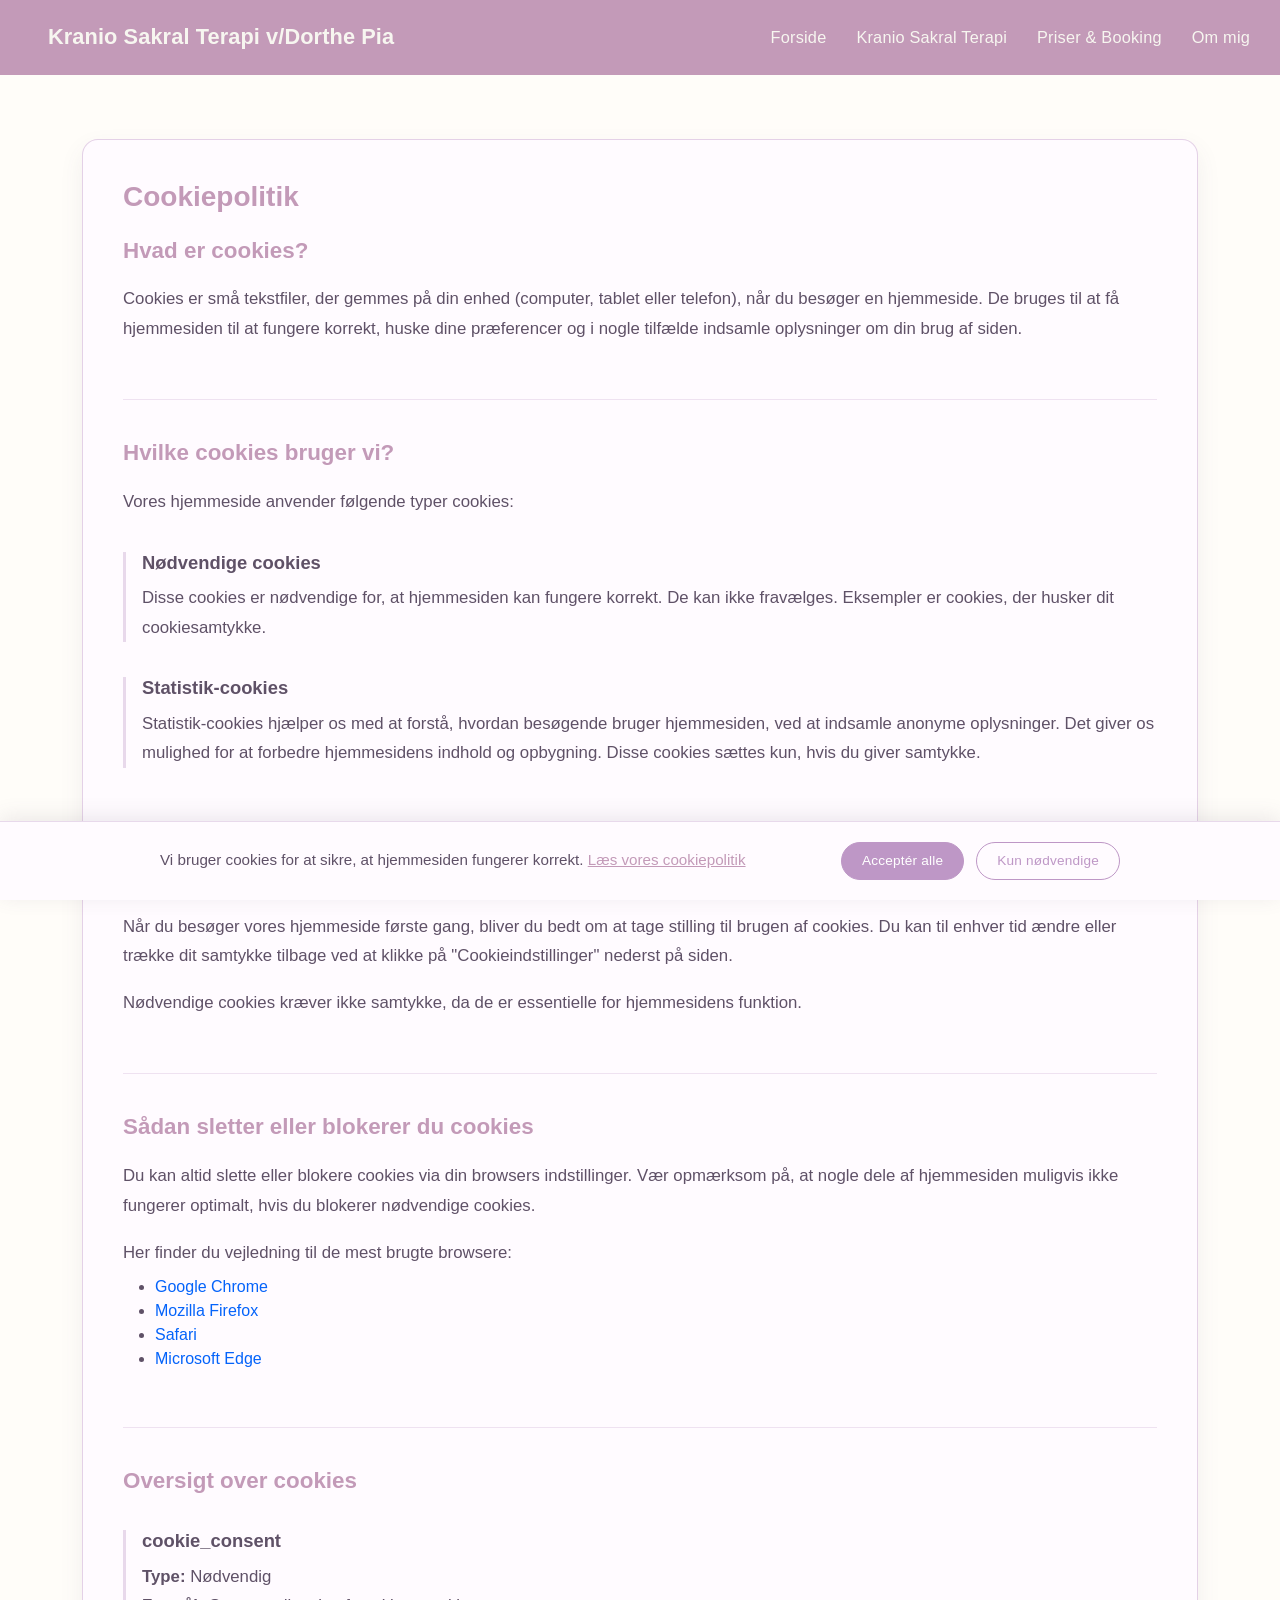
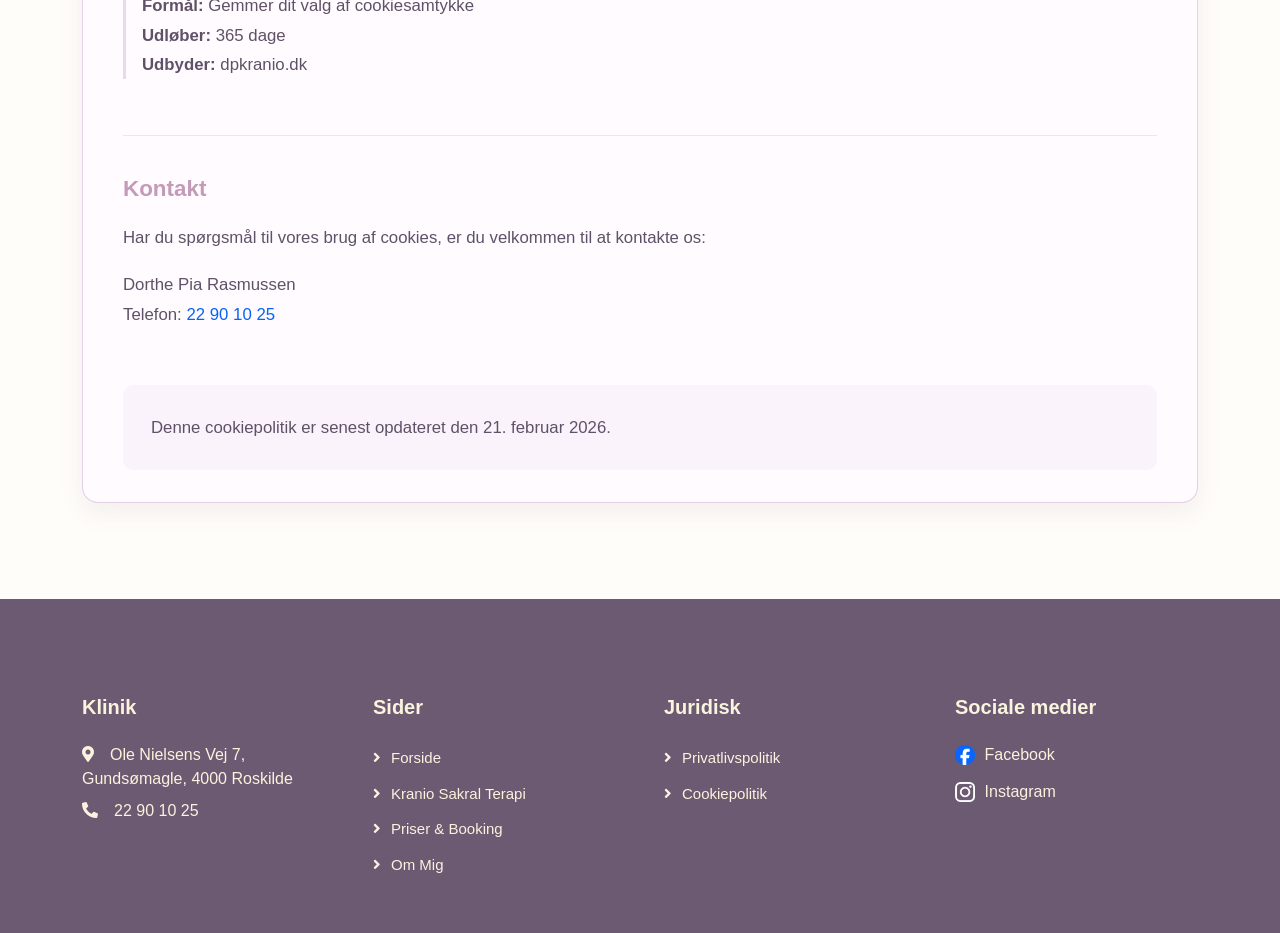
==== cookiepolitik.html @ 1bc42a4b "Migrér til GitHub Pages med eget domæne dpkranio.dk - Tilføj CNAME (dpkranio.dk) og .nojekyll - Fjer" ====
<!DOCTYPE html>
<html lang="da">
<head>
	<meta charset="utf-8"><title>Cookiepolitik</title><meta content="width=device-width, initial-scale=1.0" name="viewport"><meta name="format-detection" content="telephone=no">
	<link rel="canonical" href="https://dpkranio.dk/cookiepolitik.html">
	<link href="https://cdnjs.cloudflare.com/ajax/libs/font-awesome/5.10.0/css/all.min.css" rel="stylesheet"><link href="bootstrap/klinik-1.0.0/css/bootstrap.min.css" rel="stylesheet"><link href="bootstrap/klinik-1.0.0/css/style.css" rel="stylesheet"><link href="assets/css/theme-overrides.css" rel="stylesheet">
</head>
<body>
	<nav class="navbar navbar-expand-lg bg-white navbar-light sticky-top p-0 wow fadeIn" data-wow-delay="0.1s"><a href="index.html" class="navbar-brand d-flex align-items-center px-4 px-lg-5"><h1 class="m-0 text-primary">Kranio Sakral Terapi v/Dorthe Pia</h1></a><button type="button" class="navbar-toggler me-4" data-bs-toggle="collapse" data-bs-target="#navbarCollapse"><span class="navbar-toggler-icon"></span></button><div class="collapse navbar-collapse" id="navbarCollapse"><div class="navbar-nav ms-auto p-4 p-lg-0"><a href="index.html" class="nav-item nav-link">Forside</a><a href="kranio-sakral-terapi.html" class="nav-item nav-link">Kranio Sakral Terapi</a><a href="priser-booking.html" class="nav-item nav-link">Priser & Booking</a><a href="om-mig.html" class="nav-item nav-link">Om mig</a></div></div></nav>
	<div class="container-xxl py-5 mt-3"><div class="container">
		<div class="therapy-full-card">

			<h2 class="mb-4">Cookiepolitik</h2>

			<div class="therapy-section" style="margin-top:0; padding-top:0; border-top:none;">
				<h3 class="therapy-category-title">Hvad er cookies?</h3>
				<p>Cookies er små tekstfiler, der gemmes på din enhed (computer, tablet eller telefon), når du besøger en hjemmeside. De bruges til at få hjemmesiden til at fungere korrekt, huske dine præferencer og i nogle tilfælde indsamle oplysninger om din brug af siden.</p>
			</div>

			<div class="therapy-section">
				<h3 class="therapy-category-title">Hvilke cookies bruger vi?</h3>
				<p>Vores hjemmeside anvender følgende typer cookies:</p>

				<div class="therapy-item">
					<h4>Nødvendige cookies</h4>
					<p>Disse cookies er nødvendige for, at hjemmesiden kan fungere korrekt. De kan ikke fravælges. Eksempler er cookies, der husker dit cookiesamtykke.</p>
				</div>
				<div class="therapy-item">
					<h4>Statistik-cookies</h4>
					<p>Statistik-cookies hjælper os med at forstå, hvordan besøgende bruger hjemmesiden, ved at indsamle anonyme oplysninger. Det giver os mulighed for at forbedre hjemmesidens indhold og opbygning. Disse cookies sættes kun, hvis du giver samtykke.</p>
				</div>
			</div>

			<div class="therapy-section">
				<h3 class="therapy-category-title">Samtykke</h3>
				<p>Når du besøger vores hjemmeside første gang, bliver du bedt om at tage stilling til brugen af cookies. Du kan til enhver tid ændre eller trække dit samtykke tilbage ved at klikke på "Cookieindstillinger" nederst på siden.</p>
				<p>Nødvendige cookies kræver ikke samtykke, da de er essentielle for hjemmesidens funktion.</p>
			</div>

			<div class="therapy-section">
				<h3 class="therapy-category-title">Sådan sletter eller blokerer du cookies</h3>
				<p>Du kan altid slette eller blokere cookies via din browsers indstillinger. Vær opmærksom på, at nogle dele af hjemmesiden muligvis ikke fungerer optimalt, hvis du blokerer nødvendige cookies.</p>
				<p>Her finder du vejledning til de mest brugte browsere:</p>
				<ul>
					<li><a href="https://support.google.com/chrome/answer/95647" target="_blank" rel="noopener">Google Chrome</a></li>
					<li><a href="https://support.mozilla.org/da/kb/slet-cookies-fjerne-LKR-LKR" target="_blank" rel="noopener">Mozilla Firefox</a></li>
					<li><a href="https://support.apple.com/da-dk/guide/safari/sfri11471/mac" target="_blank" rel="noopener">Safari</a></li>
					<li><a href="https://support.microsoft.com/da-dk/microsoft-edge/slet-cookies-i-microsoft-edge-63947406-40ac-c3b8-57b9-2a946a29ae09" target="_blank" rel="noopener">Microsoft Edge</a></li>
				</ul>
			</div>

			<div class="therapy-section">
				<h3 class="therapy-category-title">Oversigt over cookies</h3>

				<div class="therapy-item">
					<h4>cookie_consent</h4>
					<p><strong>Type:</strong> Nødvendig<br>
					<strong>Formål:</strong> Gemmer dit valg af cookiesamtykke<br>
					<strong>Udløber:</strong> 365 dage<br>
					<strong>Udbyder:</strong> dpkranio.dk</p>
				</div>
			</div>

			<div class="therapy-section">
				<h3 class="therapy-category-title">Kontakt</h3>
				<p>Har du spørgsmål til vores brug af cookies, er du velkommen til at kontakte os:</p>
				<p>Dorthe Pia Rasmussen<br>
				Telefon: <a href="tel:+4522901025">22 90 10 25</a></p>
			</div>

			<div class="therapy-section therapy-disclaimer">
				<p class="mb-0">Denne cookiepolitik er senest opdateret den 21. februar 2026.</p>
			</div>

		</div>
	</div></div>
	<div class="container-fluid bg-dark text-light footer mt-5 pt-5"><div class="container py-5"><div class="row g-5"><div class="col-lg-3 col-md-6"><h5 class="text-light mb-4">Klinik</h5><p class="mb-2"><i class="fa fa-map-marker-alt me-3"></i>Ole Nielsens Vej 7, Gundsømagle, 4000 Roskilde</p><p class="mb-2"><i class="fa fa-phone-alt me-3"></i><a href="tel:+4522901025">22 90 10 25</a></p></div><div class="col-lg-3 col-md-6"><h5 class="text-light mb-4">Sider</h5><a class="btn btn-link" href="index.html">Forside</a><a class="btn btn-link" href="kranio-sakral-terapi.html">Kranio Sakral Terapi</a><a class="btn btn-link" href="priser-booking.html">Priser & Booking</a><a class="btn btn-link" href="om-mig.html">Om mig</a></div><div class="col-lg-3 col-md-6 order-4 order-md-3"><h5 class="text-light mb-4">Juridisk</h5><a class="btn btn-link" href="privatlivspolitik.html">Privatlivspolitik</a><a class="btn btn-link" href="cookiepolitik.html">Cookiepolitik</a></div><div class="col-lg-3 col-md-6 order-3 order-md-4"><h5 class="text-light mb-4">Sociale medier</h5><a class="social-link" href="#" aria-label="Facebook"><img src="billeder/facebook-logo.png" alt="Facebook" class="social-logo"><span>Facebook</span></a><a class="social-link" href="#" aria-label="Instagram"><img src="billeder/instagram-logo.png" alt="Instagram" class="social-logo"><span>Instagram</span></a></div></div></div></div>
	<script src="https://cdn.jsdelivr.net/npm/bootstrap@5.0.0/dist/js/bootstrap.bundle.min.js"></script>
	<script src="assets/js/cookie-consent.js"></script>
</body>
</html>
---- bootstrap/klinik-1.0.0/css/style.css ----
/********** Template CSS **********/
:root {
    --primary: #0463FA;
    --light: #EFF5FF;
    --dark: #1B2C51;
}

.fw-medium {
    font-weight: 500 !important;
}

.fw-bold {
    font-weight: 700 !important;
}

.fw-black {
    font-weight: 900 !important;
}

.back-to-top {
    position: fixed;
    display: none;
    right: 45px;
    bottom: 45px;
    z-index: 99;
}


/*** Spinner ***/
#spinner {
    opacity: 0;
    visibility: hidden;
    transition: opacity .5s ease-out, visibility 0s linear .5s;
    z-index: 99999;
}

#spinner.show {
    transition: opacity .5s ease-out, visibility 0s linear 0s;
    visibility: visible;
    opacity: 1;
}


/*** Button ***/
.btn {
    font-weight: 500;
    transition: .5s;
}

.btn.btn-primary,
.btn.btn-secondary {
    color: #FFFFFF;
}

.btn-square {
    width: 38px;
    height: 38px;
}

.btn-sm-square {
    width: 32px;
    height: 32px;
}

.btn-lg-square {
    width: 48px;
    height: 48px;
}

.btn-square,
.btn-sm-square,
.btn-lg-square {
    padding: 0;
    display: flex;
    align-items: center;
    justify-content: center;
    font-weight: normal;
}


/*** Navbar ***/
.navbar .dropdown-toggle::after {
    border: none;
    content: "\f107";
    font-family: "Font Awesome 5 Free";
    font-weight: 900;
    vertical-align: middle;
    margin-left: 8px;
}

.navbar .navbar-nav .nav-link {
    margin-right: 30px;
    padding: 25px 0;
    color: #FFFFFF;
    font-size: 15px;
    font-weight: 500;
    text-transform: uppercase;
    outline: none;
}

.navbar .navbar-nav .nav-link:hover,
.navbar .navbar-nav .nav-link.active {
    color: var(--primary);
}

@media (max-width: 991.98px) {
    .navbar .navbar-nav .nav-link  {
        margin-right: 0;
        padding: 10px 0;
    }

    .navbar .navbar-nav {
        border-top: 1px solid #EEEEEE;
    }
}

.navbar .navbar-brand,
.navbar a.btn {
    height: 75px;
}

.navbar .navbar-nav .nav-link {
    color: var(--dark);
    font-weight: 500;
}

.navbar.sticky-top {
    top: -100px;
    transition: .5s;
}

@media (min-width: 992px) {
    .navbar .nav-item .dropdown-menu {
        display: block;
        border: none;
        margin-top: 0;
        top: 150%;
        opacity: 0;
        visibility: hidden;
        transition: .5s;
    }

    .navbar .nav-item:hover .dropdown-menu {
        top: 100%;
        visibility: visible;
        transition: .5s;
        opacity: 1;
    }
}


/*** Header ***/
.header-carousel .owl-carousel-text {
    position: absolute;
    width: 100%;
    height: 100%;
    padding: 3rem;
    top: 0;
    left: 0;
    display: flex;
    align-items: center;
    justify-content: center;
    text-shadow: 0 0 30px rgba(0, 0, 0, .1);
}

.header-carousel .owl-nav {
    position: absolute;
    width: 200px;
    height: 45px;
    bottom: 30px;
    left: 50%;
    transform: translateX(-50%);
    display: flex;
    justify-content: space-between;
}

.header-carousel .owl-nav .owl-prev,
.header-carousel .owl-nav .owl-next {
    width: 45px;
    height: 45px;
    display: flex;
    align-items: center;
    justify-content: center;
    color: #FFFFFF;
    background: transparent;
    border: 1px solid #FFFFFF;
    border-radius: 45px;
    font-size: 22px;
    transition: .5s;
}

.header-carousel .owl-nav .owl-prev:hover,
.header-carousel .owl-nav .owl-next:hover {
    background: var(--primary);
    border-color: var(--primary);
}

.header-carousel .owl-dots {
    position: absolute;
    height: 45px;
    bottom: 30px;
    left: 50%;
    transform: translateX(-50%);
    display: flex;
    align-items: center;
    justify-content: center;
}

.header-carousel .owl-dot {
    position: relative;
    display: inline-block;
    margin: 0 5px;
    width: 15px;
    height: 15px;
    background: transparent;
    border: 1px solid #FFFFFF;
    border-radius: 15px;
    transition: .5s;
}

.header-carousel .owl-dot::after {
    position: absolute;
    content: "";
    width: 5px;
    height: 5px;
    top: 4px;
    left: 4px;
    background: #FFFFFF;
    border-radius: 5px;
}

.header-carousel .owl-dot.active {
    background: var(--primary);
    border-color: var(--primary);
}

.page-header {
    background: url(../img/header-page.jpg) top center no-repeat;
    background-size: cover;
    text-shadow: 0 0 30px rgba(0, 0, 0, .1);
}

.breadcrumb-item + .breadcrumb-item::before {
    color: var(--light);
}


/*** Service ***/
.service-item {
    transition: .5s;
}

.service-item:hover {
    margin-top: -10px;
    box-shadow: 0 .5rem 1.5rem rgba(0, 0, 0, .08);
}

.service-item .btn {
    width: 40px;
    height: 40px;
    display: inline-flex;
    align-items: center;
    background: #FFFFFF;
    border-radius: 40px;
    white-space: nowrap;
    overflow: hidden;
    transition: .5s;
}

.service-item:hover .btn {
    width: 140px;
}


/*** Feature ***/
@media (min-width: 992px) {
    .container.feature {
        max-width: 100% !important;
    }

    .feature-text  {
        padding-left: calc(((100% - 960px) / 2) + .75rem);
    }
}

@media (min-width: 1200px) {
    .feature-text  {
        padding-left: calc(((100% - 1140px) / 2) + .75rem);
    }
}

@media (min-width: 1400px) {
    .feature-text  {
        padding-left: calc(((100% - 1320px) / 2) + .75rem);
    }
}


/*** Team ***/
.team-item img {
    position: relative;
    top: 0;
    transition: .5s;
}

.team-item:hover img {
    top: -30px;
}

.team-item .team-text {
    position: relative;
    height: 100px;
    transition: .5s;
}

.team-item:hover .team-text {
    margin-top: -60px;
    height: 160px;
}

.team-item .team-text .team-social {
    opacity: 0;
    transition: .5s;
}

.team-item:hover .team-text .team-social {
    opacity: 1;
}

.team-item .team-social .btn {
    display: inline-flex;
    color: var(--primary);
    background: #FFFFFF;
    border-radius: 40px;
}

.team-item .team-social .btn:hover {
    color: #FFFFFF;
    background: var(--primary);
}


/*** Appointment ***/
.bootstrap-datetimepicker-widget.bottom {
    top: auto !important;
}

.bootstrap-datetimepicker-widget .table * {
    border-bottom-width: 0px;
}

.bootstrap-datetimepicker-widget .table th {
    font-weight: 500;
}

.bootstrap-datetimepicker-widget.dropdown-menu {
    padding: 10px;
    border-radius: 2px;
}

.bootstrap-datetimepicker-widget table td.active,
.bootstrap-datetimepicker-widget table td.active:hover {
    background: var(--primary);
}

.bootstrap-datetimepicker-widget table td.today::before {
    border-bottom-color: var(--primary);
}


/*** Testimonial ***/
.testimonial-carousel::before {
    position: absolute;
    content: "";
    top: 0;
    left: 0;
    height: 100%;
    width: 0;
    background: linear-gradient(to right, rgba(255, 255, 255, 1) 0%, rgba(255, 255, 255, 0) 100%);
    z-index: 1;
}

.testimonial-carousel::after {
    position: absolute;
    content: "";
    top: 0;
    right: 0;
    height: 100%;
    width: 0;
    background: linear-gradient(to left, rgba(255, 255, 255, 1) 0%, rgba(255, 255, 255, 0) 100%);
    z-index: 1;
}

@media (min-width: 768px) {
    .testimonial-carousel::before,
    .testimonial-carousel::after {
        width: 200px;
    }
}

@media (min-width: 992px) {
    .testimonial-carousel::before,
    .testimonial-carousel::after {
        width: 300px;
    }
}

.testimonial-carousel .owl-item .testimonial-text {
    background: var(--light);
    transform: scale(.8);
    transition: .5s;
}

.testimonial-carousel .owl-item.center .testimonial-text {
    background: var(--primary);
    transform: scale(1);
}

.testimonial-carousel .owl-item .testimonial-text *,
.testimonial-carousel .owl-item .testimonial-item img {
    transition: .5s;
}

.testimonial-carousel .owl-item.center .testimonial-text * {
    color: var(--light) !important;
}

.testimonial-carousel .owl-item.center .testimonial-item img {
    background: var(--primary) !important;
} 

.testimonial-carousel .owl-nav {
    position: absolute;
    width: 350px;
    top: 15px;
    left: 50%;
    transform: translateX(-50%);
    display: flex;
    justify-content: space-between;
    opacity: 0;
    transition: .5s;
    z-index: 1;
}

.testimonial-carousel:hover .owl-nav {
    width: 300px;
    opacity: 1;
}

.testimonial-carousel .owl-nav .owl-prev,
.testimonial-carousel .owl-nav .owl-next {
    position: relative;
    color: var(--primary);
    font-size: 45px;
    transition: .5s;
}

.testimonial-carousel .owl-nav .owl-prev:hover,
.testimonial-carousel .owl-nav .owl-next:hover {
    color: var(--dark);
}


/*** Footer ***/
.footer .btn.btn-social {
    margin-right: 5px;
    width: 35px;
    height: 35px;
    display: flex;
    align-items: center;
    justify-content: center;
    color: var(--light);
    border: 1px solid #FFFFFF;
    transition: .3s;
}

.footer .btn.btn-social:hover {
    color: var(--primary);
}

.footer .btn.btn-link {
    display: block;
    margin-bottom: 5px;
    padding: 0;
    text-align: left;
    color: #FFFFFF;
    font-size: 15px;
    font-weight: normal;
    text-transform: capitalize;
    transition: .3s;
}

.footer .btn.btn-link::before {
    position: relative;
    content: "\f105";
    font-family: "Font Awesome 5 Free";
    font-weight: 900;
    margin-right: 10px;
}

.footer .btn.btn-link:hover {
    color: var(--primary);
    letter-spacing: 1px;
    box-shadow: none;
}

.footer .copyright {
    padding: 25px 0;
    font-size: 15px;
    border-top: 1px solid rgba(256, 256, 256, .1);
}

.footer .copyright a {
    color: var(--light);
}

.footer .copyright a:hover {
    color: var(--primary);
}
---- assets/css/theme-overrides.css ----
@font-face {
  font-family: "Bilbo Swash";
  src: url("../../billeder/bilbo-assets/BilboSwashCaps-Regular.ttf") format("truetype");
  font-weight: 400;
  font-style: normal;
  font-display: swap;
}

:root {
  --primary: #c39ab8;
  --secondary: #b487ad;
  --light: #FAF3DD;
  --dark: #5f5167;
}

.container-fluid.bg-light.p-0.wow.fadeIn[data-wow-delay="0.1s"] {
  display: none !important;
}

body {
  background: #fffdf9;
  color: #5f5167;
}

.bg-light {
  background-color: #FAF3DD !important;
}

.bg-primary,
.btn-primary,
.back-to-top {
  background-color: #BE97C6 !important;
  border-color: #BE97C6 !important;
}

.btn-primary:hover,
.btn-primary:focus,
.btn-primary:active {
  background-color: #C69DD2 !important;
  border-color: #C69DD2 !important;
}

.text-primary,
.navbar .navbar-nav .nav-link:hover,
.navbar .navbar-nav .nav-link.active {
  color: #c39ab8 !important;
}

.navbar.sticky-top {
  background-color: #c39ab8 !important;
}

.navbar .navbar-brand h1,
.navbar .navbar-brand h1.text-primary,
.navbar .navbar-brand i,
.navbar .navbar-nav .nav-link {
  color: #f7f6f0 !important;
}

.navbar .navbar-nav .nav-link:hover,
.navbar .navbar-nav .nav-link.active {
  color: #ffffff !important;
}

.navbar .navbar-brand h1 {
  font-size: clamp(1.15rem, 1.7vw, 1.45rem) !important;
  font-family: inherit !important;
  font-weight: 600 !important;
  letter-spacing: 0.1px;
  line-height: 1.2;
}

.navbar .navbar-nav .nav-link {
  font-size: 1.02rem !important;
  font-weight: 400 !important;
  text-transform: none !important;
  letter-spacing: 0.2px;
  white-space: nowrap;
  padding-top: 1.05rem !important;
  padding-bottom: 1.05rem !important;
}

.navbar .navbar-nav .nav-link.active {
  font-weight: 500 !important;
}

.navbar a.btn {
  height: 62px !important;
  font-size: 0.95rem !important;
  font-weight: 500 !important;
}

@media (max-width: 1399.98px) {
  .navbar a.btn {
    display: none !important;
  }
}

@media (max-width: 991.98px) {
  .navbar {
    display: flex !important;
    flex-wrap: wrap !important;
    justify-content: space-between !important;
  }

  .navbar .navbar-brand {
    flex: 1 1 0;
    min-width: 0;
    padding-left: 1rem !important;
    padding-right: 0.5rem !important;
  }

  .navbar .navbar-brand h1 {
    font-size: 1.05rem !important;
    overflow: hidden;
    text-overflow: ellipsis;
    white-space: nowrap;
  }

  .navbar .navbar-toggler {
    flex-shrink: 0;
    margin-right: 1rem !important;
    margin-left: auto;
    border-color: rgba(255, 255, 255, 0.5) !important;
  }

  .navbar .navbar-toggler-icon {
    background-image: url("data:image/svg+xml,%3csvg xmlns='http://www.w3.org/2000/svg' viewBox='0 0 30 30'%3e%3cpath stroke='rgba(255,255,255,0.9)' stroke-linecap='round' stroke-miterlimit='10' stroke-width='2' d='M4 7h22M4 15h22M4 23h22'/%3e%3c/svg%3e") !important;
  }

  .navbar .navbar-collapse {
    background-color: #c39ab8 !important;
    padding: 0.5rem 1rem 1rem;
    flex-basis: 100%;
  }

  .navbar .navbar-nav .nav-link {
    font-size: 0.95rem !important;
    padding-top: 0.55rem !important;
    padding-bottom: 0.55rem !important;
  }
}

.header.bg-primary {
  background: linear-gradient(rgba(250, 243, 221, 0.72), rgba(255, 251, 255, 0.66)),
    url(../../billeder/pexels-yankrukov-5794033-flipped.jpg) 62% center no-repeat !important;
  background-size: cover !important;
  min-height: 380px;
}

.page-header {
  background: linear-gradient(rgba(250, 243, 221, 0.58), rgba(255, 251, 255, 0.54)),
    url(../../bootstrap/klinik-1.0.0/img/header-page.jpg) top center no-repeat !important;
  background-size: cover !important;
}

.therapy-hero.header.bg-primary {
  background: linear-gradient(rgba(250, 243, 221, 0.72), rgba(255, 251, 255, 0.66)),
    url(../../billeder/pexels-yankrukov-5794024.jpg) 50% center no-repeat !important;
  background-size: cover !important;
}

.header .display-4 {
  font-size: clamp(1.9rem, 4.1vw, 3.35rem) !important;
  line-height: 1.15;
}

.btn.rounded-pill {
  border-radius: 2rem !important;
  font-size: 0.95rem;
  font-weight: 500;
  letter-spacing: 0.2px;
}

.btn-outline-primary {
  color: #BE97C6 !important;
  border-color: #BE97C6 !important;
  background: transparent !important;
}

.btn-outline-primary:hover,
.btn-outline-primary:focus,
.btn-outline-primary:active {
  background-color: #BE97C6 !important;
  border-color: #BE97C6 !important;
  color: #fff !important;
}



.welcome-script {
  font-size: clamp(2.9rem, 5.6vw, 4.7rem);
  font-family: "Bilbo Swash", cursive;
  font-style: normal;
  font-weight: 400;
  letter-spacing: 0.2px;
  line-height: 1.1;
  color: #2a2a2a;
  margin-bottom: 0;
}

.testimonial-script {
  font-size: clamp(2.4rem, 4.5vw, 3.8rem);
  font-family: "Bilbo Swash", cursive;
  font-style: normal;
  font-weight: 400;
  letter-spacing: 0.2px;
  line-height: 1.1;
  color: #2a2a2a;
}

.header .text-white {
  color: #4f4158 !important;
  text-shadow: none !important;
}

.header p.text-white {
  color: #111111 !important;
  font-weight: 600;
}

.header .btn-outline-light {
  border-color: rgba(95, 81, 103, 0.45) !important;
  color: #5f5167 !important;
  background: rgba(255, 255, 255, 0.28) !important;
}

.header .btn-outline-light:hover {
  background: rgba(255, 255, 255, 0.45) !important;
}

.header-carousel .owl-nav,
.header-carousel .owl-dots {
  display: none !important;
}

.header-carousel .owl-carousel-item img {
  width: 100%;
  height: min(62vh, 720px);
  object-fit: cover;
  object-position: 62% center;
}

@media (max-width: 991.98px) {
  .header-carousel .owl-carousel-item img {
    height: min(48vh, 420px);
    object-position: 58% center;
  }
}

.service-item,
.bg-light.rounded {
  border-color: rgba(190, 151, 198, 0.42);
}

.service-item,
.bg-light.rounded {
  background-color: #FFFBFF !important;
  border: 1px solid rgba(190, 151, 198, 0.42) !important;
  box-shadow: 0 10px 24px rgba(95, 81, 103, 0.08);
}

.service-item:hover,
.bg-light.rounded:hover {
  transform: translateY(-2px);
  box-shadow: 0 14px 28px rgba(95, 81, 103, 0.12);
}

.info-card p {
  line-height: 1.6;
  margin-bottom: 1.1rem;
}

.info-card h4 {
  margin-top: 2.5rem !important;
  margin-bottom: 1.1rem !important;
}

.info-card h4:first-child {
  margin-top: 0 !important;
}



.info-card .btn,
.info-card:hover .btn {
  width: auto !important;
  height: auto !important;
  display: inline-block !important;
  overflow: visible !important;
  white-space: nowrap !important;
  transition: none !important;
}

.info-card,
.info-card:hover {
  transform: none !important;
  box-shadow: 0 10px 24px rgba(95, 81, 103, 0.08) !important;
  transition: none !important;
}

.info-card * {
  transition: none !important;
}

.footer {
  background: #6b5a72 !important;
}

.footer .btn.btn-link,
.footer .text-light,
.footer p,
.footer h5 {
  color: #FAF3DD !important;
}

.footer .btn.btn-link {
  display: block;
  text-align: left;
  border: 0 !important;
  box-shadow: none !important;
  background: transparent !important;
  padding: 0.25rem 0 !important;
}

.footer .btn.btn-link:hover {
  color: #C69DD2 !important;
}

.footer a[href^="tel"] {
  color: inherit !important;
  text-decoration: none !important;
}

.footer .social-link {
  display: flex;
  align-items: center;
  gap: 0.6rem;
  color: #FAF3DD;
  text-decoration: none;
  margin-bottom: 0.8rem;
}

.footer .social-link:hover {
  color: #ffffff;
}

.footer .social-logo {
  width: 20px;
  height: 20px;
  object-fit: contain;
}

@media (max-width: 767.98px) {
  .info-card {
    padding: 2rem !important;
  }

  .info-card .d-flex {
    flex-direction: column;
    align-items: stretch;
  }

  .info-card .info-card-btn {
    width: 100%;
    text-align: center;
  }

  .testimonial-carousel .testimonial-text {
    padding: 1.25rem !important;
  }
}

.testimonial-carousel::before,
.testimonial-carousel::after {
  display: none !important;
}

.testimonial-carousel .owl-item .testimonial-text,
.testimonial-carousel .owl-item.center .testimonial-text {
  background: #ffffff !important;
  transform: none !important;
}

.testimonial-carousel .owl-stage {
  display: flex;
}

.testimonial-carousel .owl-item {
  display: flex;
}

.testimonial-carousel .testimonial-item {
  width: 100%;
  max-width: 900px;
  margin: 0 auto;
}

.testimonial-carousel .testimonial-text {
  height: 100%;
  min-height: 250px;
  display: flex;
  flex-direction: column;
  justify-content: center;
}

.testimonial-carousel .owl-item .testimonial-text *,
.testimonial-carousel .owl-item.center .testimonial-text * {
  color: #5f5167 !important;
}

.testimonial-carousel .owl-item:not(.center) .testimonial-text {
  opacity: 0.65;
}

.testimonial-carousel .owl-item.center .testimonial-text {
  opacity: 1;
}

.testimonial-carousel .owl-nav {
  position: static !important;
  transform: none !important;
  display: flex !important;
  justify-content: center !important;
  align-items: center;
  gap: 1.25rem;
  opacity: 1 !important;
  width: auto !important;
  margin-top: 0.9rem;
}

.testimonial-carousel .owl-nav .owl-prev,
.testimonial-carousel .owl-nav .owl-next {
  font-size: 1.8rem !important;
  color: #a786af !important;
  opacity: 0.75;
}

.testimonial-carousel .owl-nav .owl-prev:hover,
.testimonial-carousel .owl-nav .owl-next:hover {
  color: #8f6f97 !important;
  opacity: 0.95;
}

.help-section {
  margin-bottom: 2.8rem;
  padding-bottom: 3.5rem;
  border-bottom: 1px solid rgba(195, 154, 184, 0.3);
}

.help-section:last-child {
  margin-bottom: 3rem;
  padding-bottom: 0;
  border-bottom: none;
}

.help-group-title {
  margin-bottom: 0.7rem;
  color: #5f5167;
  font-size: 1.55rem;
  line-height: 1.2;
}

.help-group-text {
  color: #6d5f75;
  font-size: 1.05rem;
  line-height: 1.65;
  margin-top: 0.9rem;
  margin-bottom: 0;
}

.help-group-list {
  list-style: none;
  padding: 0;
  margin: 0;
}

.help-group-list li + li {
  margin-top: 0.55rem;
}

.help-group-list a {
  color: #6f6078;
  text-decoration: none;
  font-size: 1.05rem;
}

.help-group-list a:hover {
  color: #4f4158;
}

.help-readmore-btn {
  min-width: 140px;
}

.help-group-card {
  background-color: #FFFBFF;
  border: 1px solid rgba(190, 151, 198, 0.42);
  box-shadow: 0 10px 24px rgba(95, 81, 103, 0.08);
  border-radius: 16px;
  padding: 1.6rem 1.5rem 1.35rem;
  display: flex !important;
  flex-direction: column !important;
  height: 100% !important;
}

.help-group-card .help-group-list {
  flex: 1 1 auto;
}

.help-group-card .btn {
  margin-top: 1.2rem;
  align-self: flex-start;
}

@media (max-width: 991.98px) {
  .help-group-card {
    padding: 1.25rem 1.05rem 1.05rem;
  }

  .help-group-title {
    font-size: 1.3rem;
  }

  .help-group-text {
    font-size: 0.98rem;
  }
}

#hovedpine,
#migraene,
#hjernerystelse,
#spaendinger-smerter,
#nervesystem-regulering,
#efter-belastning-livsfaser,
#piskesmaeld,
#svimmelhed,
#tinnitus,
#kaebespaendinger,
#nakke-skuldersmerter,
#ryg-hoftesmerter,
#baekkenloesning,
#angst-depression,
#stress {
  scroll-margin-top: 120px;
}

/* Therapy full-page card */
.therapy-full-card {
  background-color: #FFFBFF;
  border: 1px solid rgba(190, 151, 198, 0.42);
  box-shadow: 0 10px 24px rgba(95, 81, 103, 0.08);
  border-radius: 16px;
  padding: 2.5rem 2.5rem 2rem;
  color: #5f5167;
}

.therapy-full-card h2 {
  color: var(--primary);
  font-size: 1.75rem;
}

.therapy-full-card p {
  line-height: 1.75;
  font-size: 1.05rem;
  margin-bottom: 1rem;
}

.therapy-full-card .therapy-section > p {
  margin-bottom: 1.1rem;
}

.therapy-full-card .therapy-section > p:last-of-type {
  margin-bottom: 0.5rem;
}

.therapy-section {
  margin-top: 3.5rem;
  padding-top: 2.5rem;
  border-top: 1px solid rgba(190, 151, 198, 0.25);
}

.therapy-full-card .therapy-section:first-child {
  margin-top: 0;
  padding-top: 0;
  border-top: none;
}

.therapy-category-title {
  color: var(--primary);
  font-size: 1.4rem;
  margin-bottom: 1.25rem;
}

.therapy-item {
  margin-top: 2.2rem;
  padding-left: 1rem;
  border-left: 3px solid rgba(190, 151, 198, 0.35);
}

.therapy-item h4 {
  font-size: 1.15rem;
  color: #5f5167;
  margin-bottom: 0.6rem;
}

.therapy-item p {
  margin-bottom: 0.5rem;
}

.therapy-item p:last-child {
  margin-bottom: 0;
}

.therapy-disclaimer {
  background-color: rgba(190, 151, 198, 0.08);
  border-radius: 10px;
  padding: 1.75rem;
  margin-top: 3.5rem;
  border-top: none;
}

@media (max-width: 767.98px) {
  .therapy-full-card {
    padding: 1.5rem 1.25rem 1.25rem;
  }

  .therapy-full-card h2 {
    font-size: 1.4rem;
  }

  .therapy-category-title {
    font-size: 1.2rem;
  }
}

/* About page photo */
.about-photo-wrapper {
  float: left;
  margin: 0 1.5rem 1.5rem 0;
}

.about-photo {
  width: 200px;
  height: 200px;
  object-fit: cover;
  border-radius: 50%;
  border: 3px solid rgba(190, 151, 198, 0.35);
  box-shadow: 0 4px 16px rgba(95, 81, 103, 0.1);
}

@media (max-width: 767.98px) {
  .about-photo-wrapper {
    float: none;
    text-align: center;
    margin: 0 0 1.25rem 0;
  }

  .about-photo {
    width: 160px;
    height: 160px;
  }
}

/* Signature image */
.signature-img {
  display: block;
  max-width: 160px;
  height: auto;
  margin-top: 0.25rem;
}

@media (max-width: 767.98px) {
  .signature-img {
    max-width: 130px;
  }
}

/* Card phone link */
.card-phone-link {
  font-size: 1.1rem;
  margin-bottom: 0;
}

.card-phone-link a {
  color: #5f5167;
  text-decoration: none;
  font-weight: 500;
}

.card-phone-link a:hover {
  color: var(--primary);
}

/* Pricing items */
.pricing-item {
  display: flex;
  justify-content: space-between;
  align-items: center;
  background-color: rgba(190, 151, 198, 0.08);
  border-radius: 10px;
  padding: 1rem 1.25rem;
  margin-bottom: 1rem;
}

.pricing-label {
  font-weight: 500;
  color: #5f5167;
  font-size: 1.05rem;
}

.pricing-price {
  font-weight: 700;
  color: var(--primary);
  font-size: 1.15rem;
  white-space: nowrap;
  margin-left: 1rem;
}

/* FAQ items */
.faq-item {
  margin-top: 2.2rem;
  padding-left: 1rem;
  border-left: 3px solid rgba(190, 151, 198, 0.35);
}

.faq-item h4 {
  font-size: 1.1rem;
  color: #5f5167;
  margin-bottom: 0.6rem;
}

.faq-item p {
  margin-bottom: 0.5rem;
}

.faq-item p:last-child {
  margin-bottom: 0;
}

#spinner {
  display: none !important;
}

.wow,
.animated {
  animation: none !important;
  visibility: visible !important;
}

/* Cookie consent banner */
#cookie-banner {
  position: fixed;
  bottom: 0;
  left: 0;
  right: 0;
  z-index: 9999;
  background: #FFFBFF;
  border-top: 1px solid rgba(190, 151, 198, 0.35);
  box-shadow: 0 -4px 20px rgba(95, 81, 103, 0.12);
  padding: 1.25rem 1.5rem;
  opacity: 0;
  transform: translateY(100%);
  transition: opacity 0.3s ease, transform 0.3s ease;
}

#cookie-banner.cookie-banner-visible {
  opacity: 1;
  transform: translateY(0);
}

.cookie-banner-inner {
  max-width: 960px;
  margin: 0 auto;
  display: flex;
  align-items: center;
  justify-content: space-between;
  gap: 1.5rem;
}

.cookie-banner-text {
  color: #5f5167;
  font-size: 0.95rem;
  line-height: 1.5;
  margin: 0;
  flex: 1;
}

.cookie-banner-text a {
  color: var(--primary);
  text-decoration: underline;
}

.cookie-banner-buttons {
  display: flex;
  gap: 0.75rem;
  flex-shrink: 0;
}

.cookie-btn {
  font-size: 0.85rem !important;
  padding: 0.5rem 1.25rem !important;
  white-space: nowrap;
}

@media (max-width: 767.98px) {
  .cookie-banner-inner {
    flex-direction: column;
    text-align: center;
    gap: 1rem;
  }

  .cookie-banner-buttons {
    width: 100%;
    flex-direction: column;
    gap: 0.5rem;
  }

  .cookie-btn {
    width: 100%;
  }
}
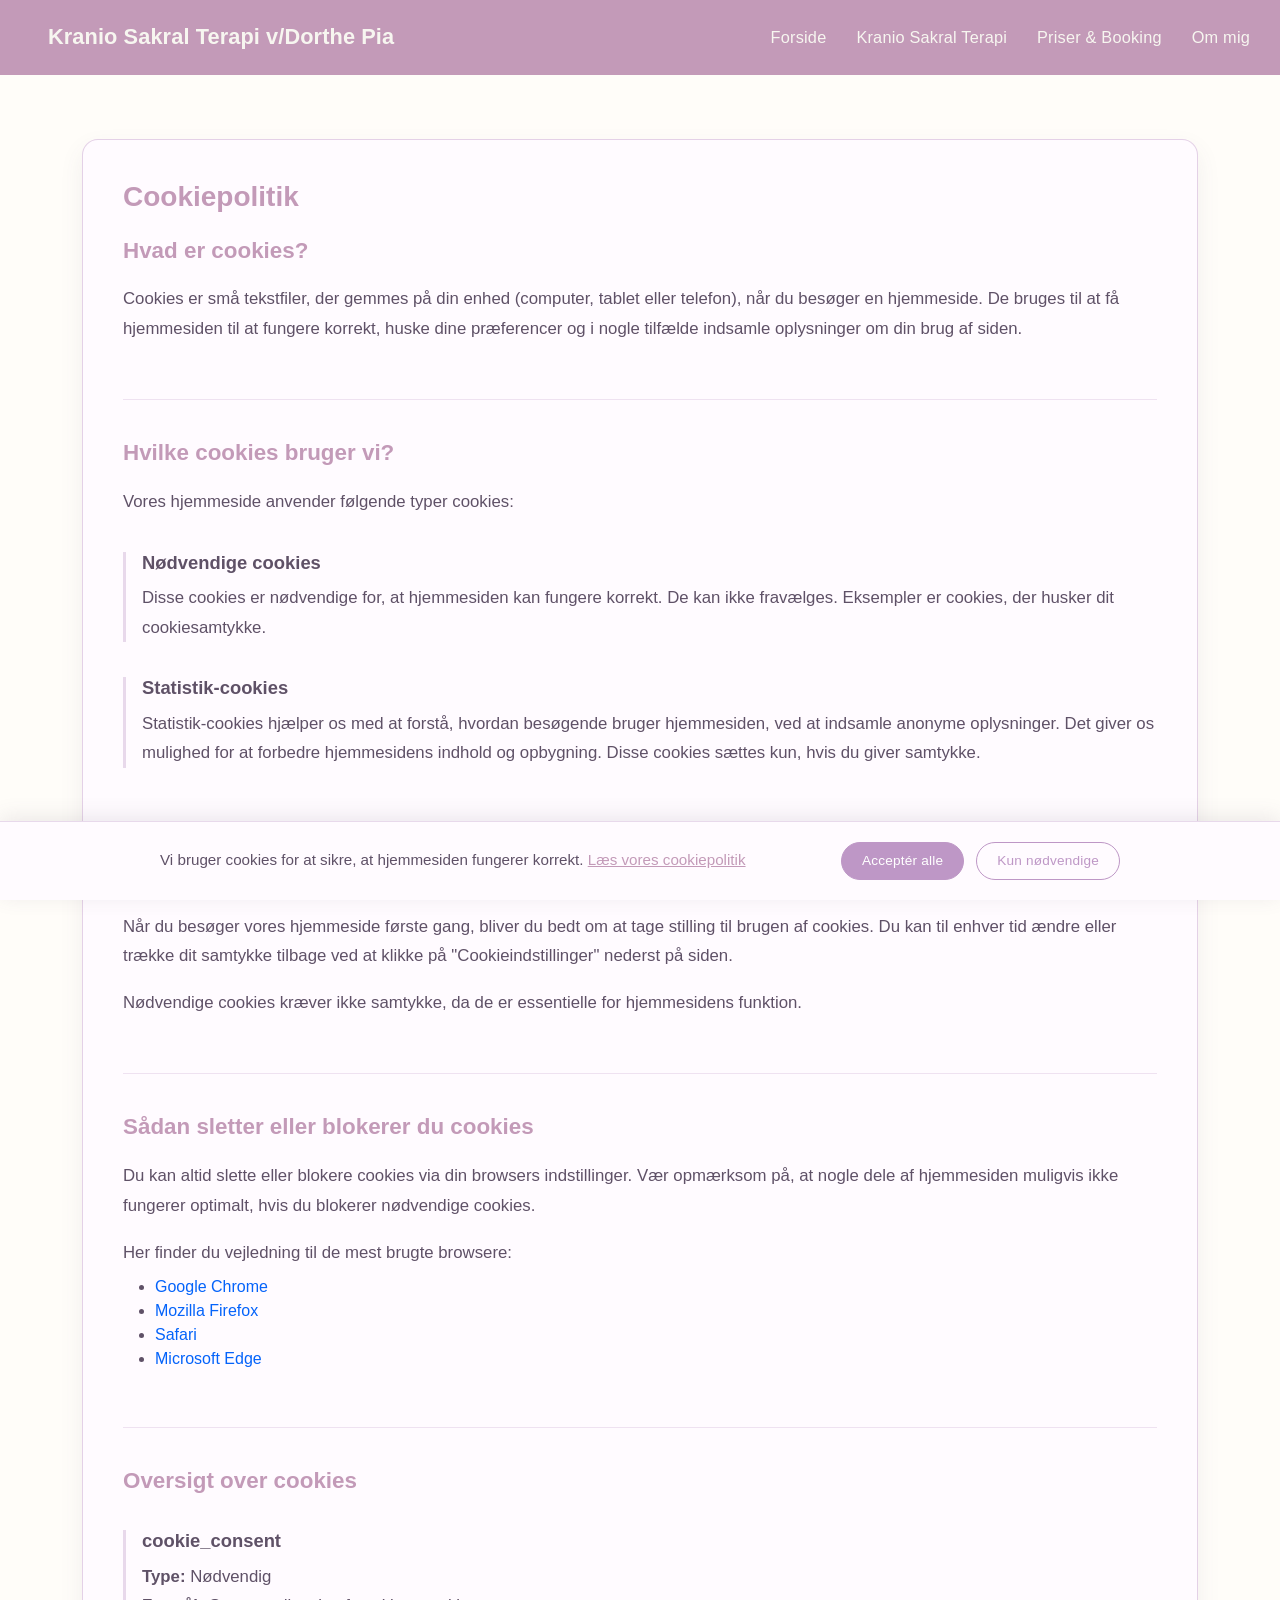
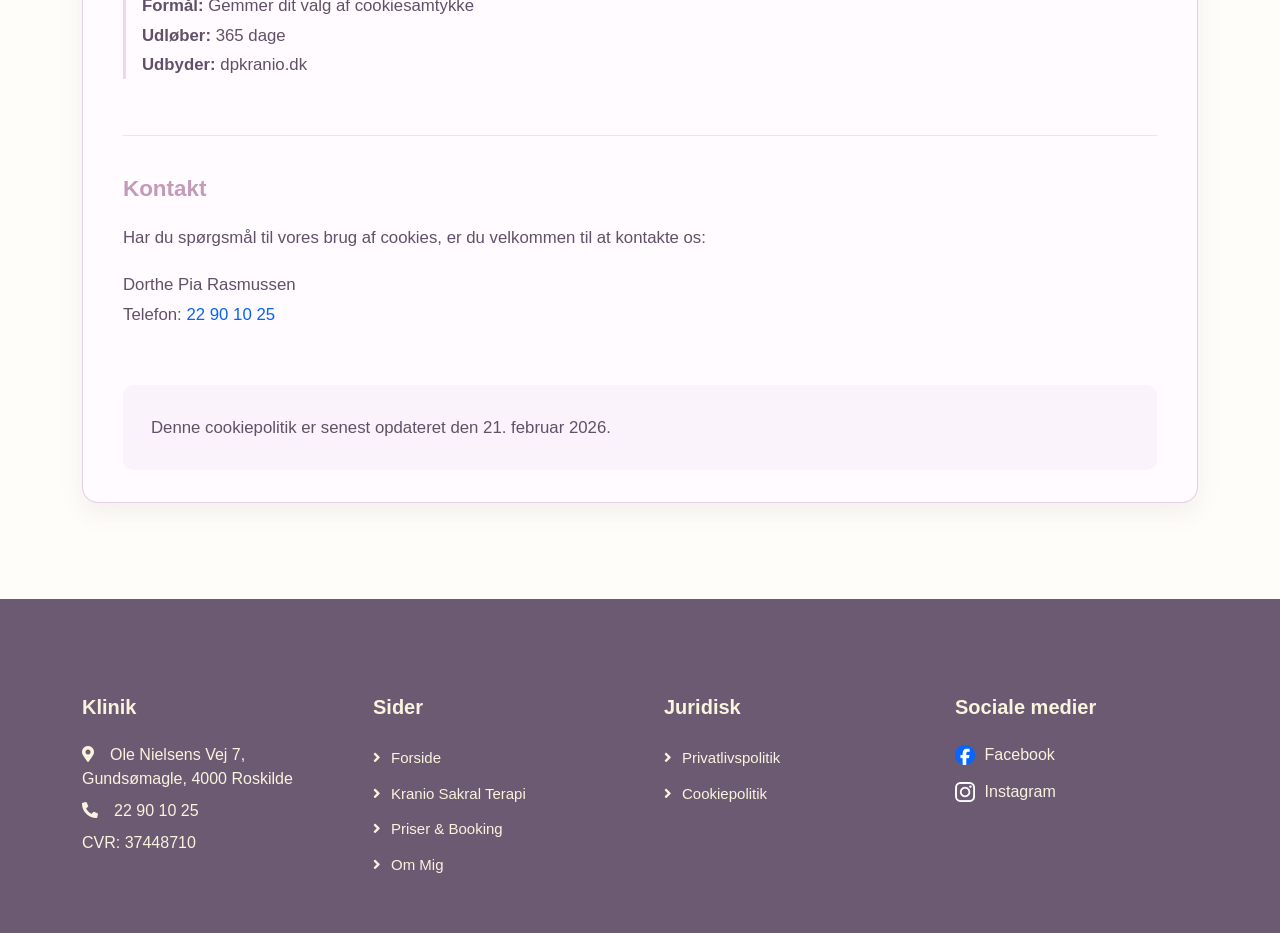
==== commit 80c08c74: "Footer: tilfoej CVR-tekst uden link" ====
--- a/cookiepolitik.html
+++ b/cookiepolitik.html
@@ -2,7 +2,7 @@
 <html lang="da">
 <head>
 	<meta charset="utf-8"><title>Cookiepolitik</title><meta content="width=device-width, initial-scale=1.0" name="viewport"><meta name="format-detection" content="telephone=no">
-	<link rel="canonical" href="https://dpkranio.dk/cookiepolitik.html">
+	<link rel="canonical" href="https://dpkranio.dk/cookiepolitik">
 	<link href="https://cdnjs.cloudflare.com/ajax/libs/font-awesome/5.10.0/css/all.min.css" rel="stylesheet"><link href="bootstrap/klinik-1.0.0/css/bootstrap.min.css" rel="stylesheet"><link href="bootstrap/klinik-1.0.0/css/style.css" rel="stylesheet"><link href="assets/css/theme-overrides.css" rel="stylesheet">
 </head>
 <body>
@@ -74,7 +74,7 @@
 
 		</div>
 	</div></div>
-	<div class="container-fluid bg-dark text-light footer mt-5 pt-5"><div class="container py-5"><div class="row g-5"><div class="col-lg-3 col-md-6"><h5 class="text-light mb-4">Klinik</h5><p class="mb-2"><i class="fa fa-map-marker-alt me-3"></i>Ole Nielsens Vej 7, Gundsømagle, 4000 Roskilde</p><p class="mb-2"><i class="fa fa-phone-alt me-3"></i><a href="tel:+4522901025">22 90 10 25</a></p></div><div class="col-lg-3 col-md-6"><h5 class="text-light mb-4">Sider</h5><a class="btn btn-link" href="index.html">Forside</a><a class="btn btn-link" href="kranio-sakral-terapi.html">Kranio Sakral Terapi</a><a class="btn btn-link" href="priser-booking.html">Priser & Booking</a><a class="btn btn-link" href="om-mig.html">Om mig</a></div><div class="col-lg-3 col-md-6 order-4 order-md-3"><h5 class="text-light mb-4">Juridisk</h5><a class="btn btn-link" href="privatlivspolitik.html">Privatlivspolitik</a><a class="btn btn-link" href="cookiepolitik.html">Cookiepolitik</a></div><div class="col-lg-3 col-md-6 order-3 order-md-4"><h5 class="text-light mb-4">Sociale medier</h5><a class="social-link" href="#" aria-label="Facebook"><img src="billeder/facebook-logo.png" alt="Facebook" class="social-logo"><span>Facebook</span></a><a class="social-link" href="#" aria-label="Instagram"><img src="billeder/instagram-logo.png" alt="Instagram" class="social-logo"><span>Instagram</span></a></div></div></div></div>
+	<div class="container-fluid bg-dark text-light footer mt-5 pt-5"><div class="container py-5"><div class="row g-5"><div class="col-lg-3 col-md-6"><h5 class="text-light mb-4">Klinik</h5><p class="mb-2"><i class="fa fa-map-marker-alt me-3"></i>Ole Nielsens Vej 7, Gundsømagle, 4000 Roskilde</p><p class="mb-2"><i class="fa fa-phone-alt me-3"></i><a href="tel:+4522901025">22 90 10 25</a></p><p class="mb-2">CVR: 37448710</p></div><div class="col-lg-3 col-md-6"><h5 class="text-light mb-4">Sider</h5><a class="btn btn-link" href="index.html">Forside</a><a class="btn btn-link" href="kranio-sakral-terapi.html">Kranio Sakral Terapi</a><a class="btn btn-link" href="priser-booking.html">Priser & Booking</a><a class="btn btn-link" href="om-mig.html">Om mig</a></div><div class="col-lg-3 col-md-6 order-4 order-md-3"><h5 class="text-light mb-4">Juridisk</h5><a class="btn btn-link" href="privatlivspolitik.html">Privatlivspolitik</a><a class="btn btn-link" href="cookiepolitik.html">Cookiepolitik</a></div><div class="col-lg-3 col-md-6 order-3 order-md-4"><h5 class="text-light mb-4">Sociale medier</h5><a class="social-link" href="#" aria-label="Facebook"><img src="billeder/facebook-logo.png" alt="Facebook" class="social-logo"><span>Facebook</span></a><a class="social-link" href="#" aria-label="Instagram"><img src="billeder/instagram-logo.png" alt="Instagram" class="social-logo"><span>Instagram</span></a></div></div></div></div>
 	<script src="https://cdn.jsdelivr.net/npm/bootstrap@5.0.0/dist/js/bootstrap.bundle.min.js"></script>
 	<script src="assets/js/cookie-consent.js"></script>
 </body>
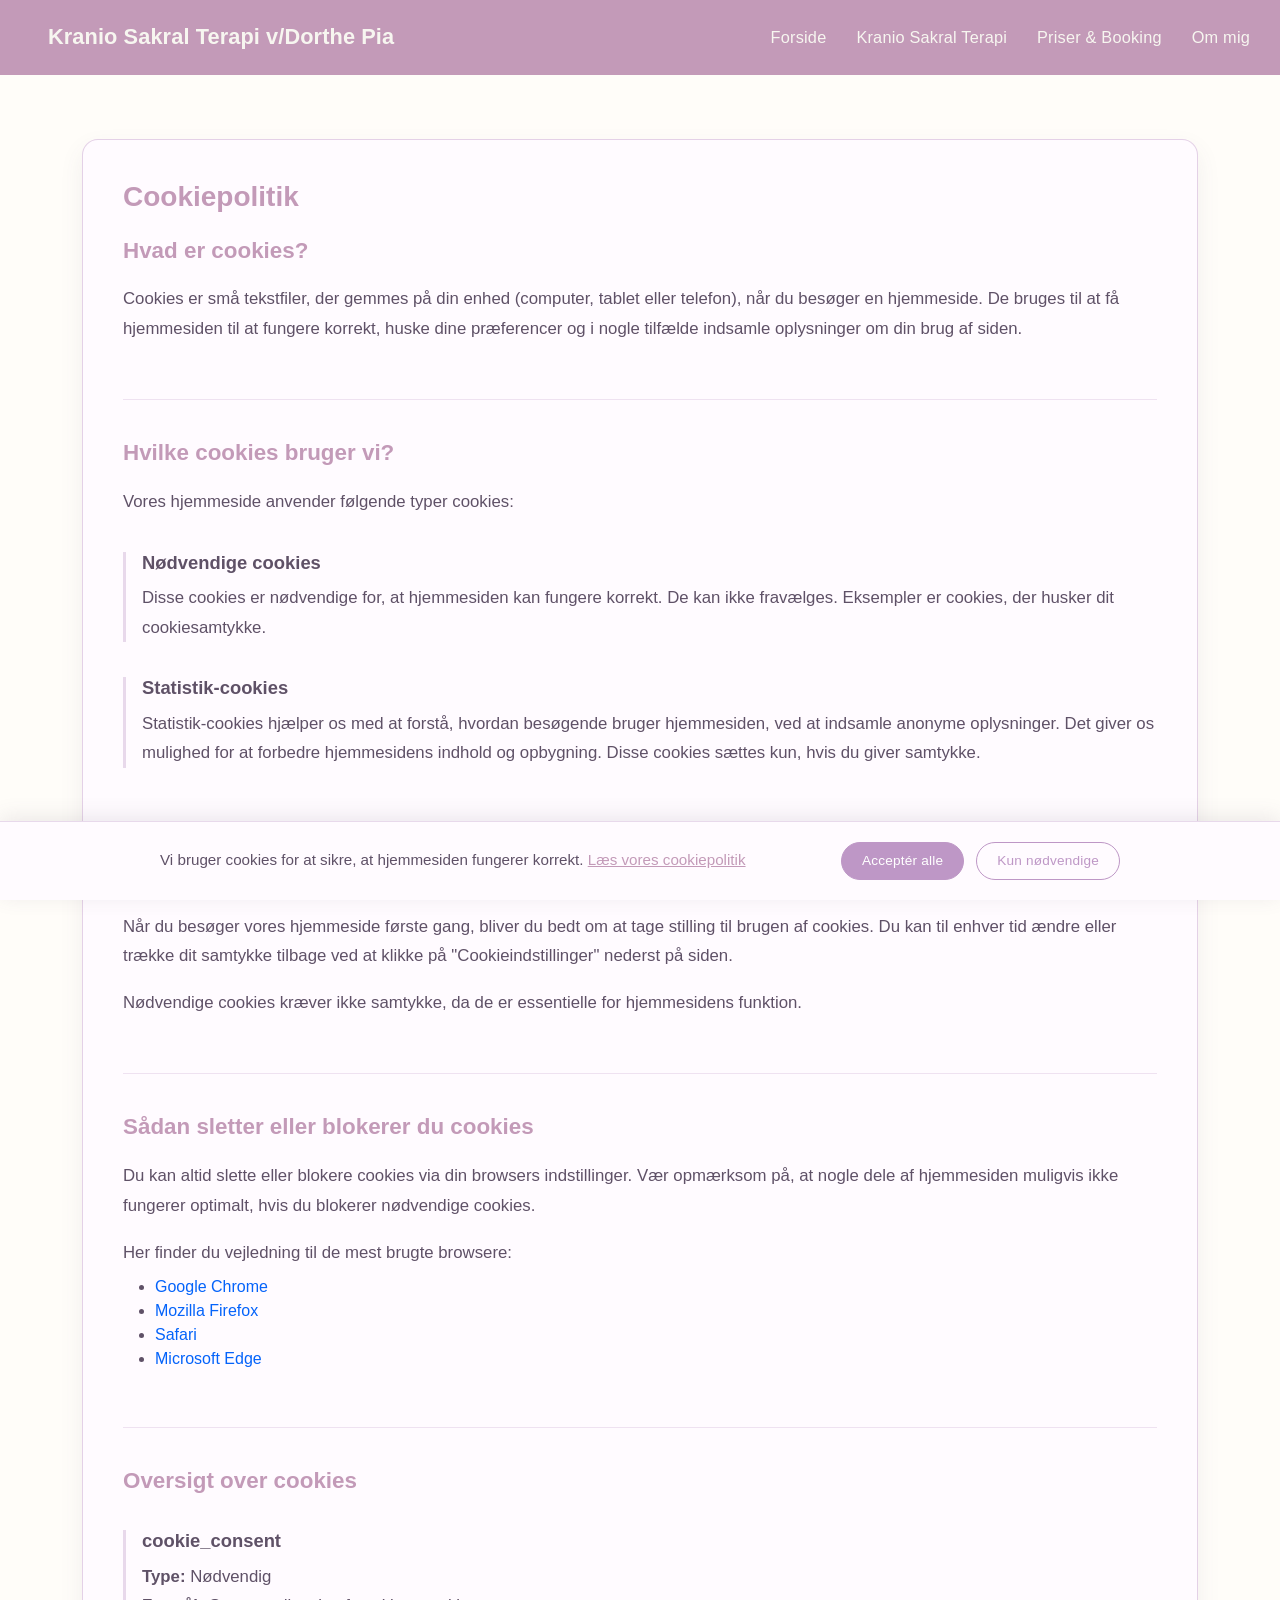
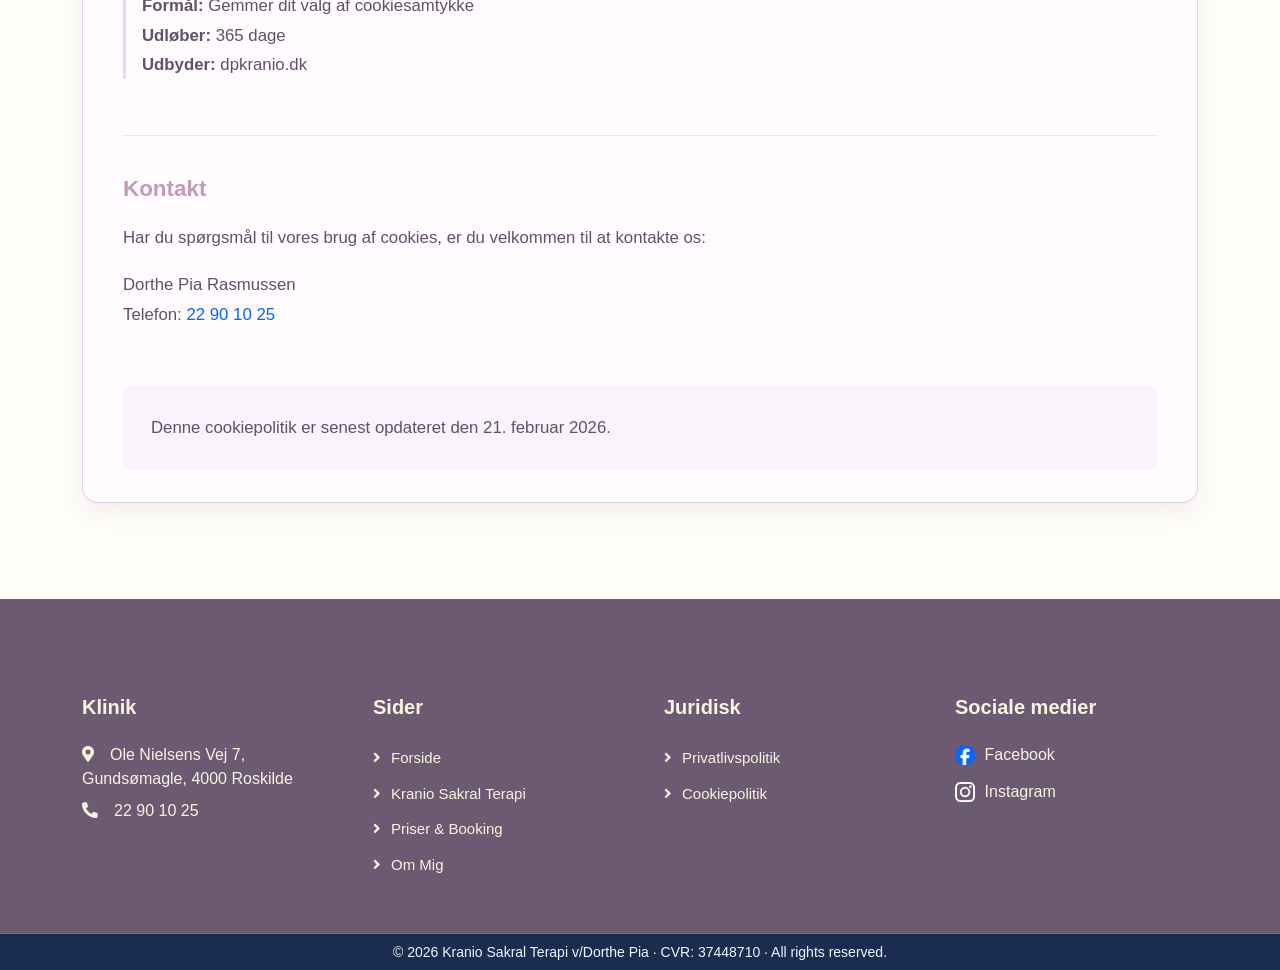
==== commit 237de868: "Footer: flyt CVR til tynd rights-linje" ====
--- a/cookiepolitik.html
+++ b/cookiepolitik.html
@@ -74,7 +74,8 @@
 
 		</div>
 	</div></div>
-	<div class="container-fluid bg-dark text-light footer mt-5 pt-5"><div class="container py-5"><div class="row g-5"><div class="col-lg-3 col-md-6"><h5 class="text-light mb-4">Klinik</h5><p class="mb-2"><i class="fa fa-map-marker-alt me-3"></i>Ole Nielsens Vej 7, Gundsømagle, 4000 Roskilde</p><p class="mb-2"><i class="fa fa-phone-alt me-3"></i><a href="tel:+4522901025">22 90 10 25</a></p><p class="mb-2">CVR: 37448710</p></div><div class="col-lg-3 col-md-6"><h5 class="text-light mb-4">Sider</h5><a class="btn btn-link" href="index.html">Forside</a><a class="btn btn-link" href="kranio-sakral-terapi.html">Kranio Sakral Terapi</a><a class="btn btn-link" href="priser-booking.html">Priser & Booking</a><a class="btn btn-link" href="om-mig.html">Om mig</a></div><div class="col-lg-3 col-md-6 order-4 order-md-3"><h5 class="text-light mb-4">Juridisk</h5><a class="btn btn-link" href="privatlivspolitik.html">Privatlivspolitik</a><a class="btn btn-link" href="cookiepolitik.html">Cookiepolitik</a></div><div class="col-lg-3 col-md-6 order-3 order-md-4"><h5 class="text-light mb-4">Sociale medier</h5><a class="social-link" href="#" aria-label="Facebook"><img src="billeder/facebook-logo.png" alt="Facebook" class="social-logo"><span>Facebook</span></a><a class="social-link" href="#" aria-label="Instagram"><img src="billeder/instagram-logo.png" alt="Instagram" class="social-logo"><span>Instagram</span></a></div></div></div></div>
+	<div class="container-fluid bg-dark text-light footer mt-5 pt-5"><div class="container py-5"><div class="row g-5"><div class="col-lg-3 col-md-6"><h5 class="text-light mb-4">Klinik</h5><p class="mb-2"><i class="fa fa-map-marker-alt me-3"></i>Ole Nielsens Vej 7, Gundsømagle, 4000 Roskilde</p><p class="mb-2"><i class="fa fa-phone-alt me-3"></i><a href="tel:+4522901025">22 90 10 25</a></p></div><div class="col-lg-3 col-md-6"><h5 class="text-light mb-4">Sider</h5><a class="btn btn-link" href="index.html">Forside</a><a class="btn btn-link" href="kranio-sakral-terapi.html">Kranio Sakral Terapi</a><a class="btn btn-link" href="priser-booking.html">Priser & Booking</a><a class="btn btn-link" href="om-mig.html">Om mig</a></div><div class="col-lg-3 col-md-6 order-4 order-md-3"><h5 class="text-light mb-4">Juridisk</h5><a class="btn btn-link" href="privatlivspolitik.html">Privatlivspolitik</a><a class="btn btn-link" href="cookiepolitik.html">Cookiepolitik</a></div><div class="col-lg-3 col-md-6 order-3 order-md-4"><h5 class="text-light mb-4">Sociale medier</h5><a class="social-link" href="#" aria-label="Facebook"><img src="billeder/facebook-logo.png" alt="Facebook" class="social-logo"><span>Facebook</span></a><a class="social-link" href="#" aria-label="Instagram"><img src="billeder/instagram-logo.png" alt="Instagram" class="social-logo"><span>Instagram</span></a></div></div></div></div>
+	<div class="container-fluid bg-dark text-light border-top border-secondary" style="padding: 6px 0;"><div class="container text-center"><small>&copy; 2026 Kranio Sakral Terapi v/Dorthe Pia · CVR: 37448710 · All rights reserved.</small></div></div>
 	<script src="https://cdn.jsdelivr.net/npm/bootstrap@5.0.0/dist/js/bootstrap.bundle.min.js"></script>
 	<script src="assets/js/cookie-consent.js"></script>
 </body>
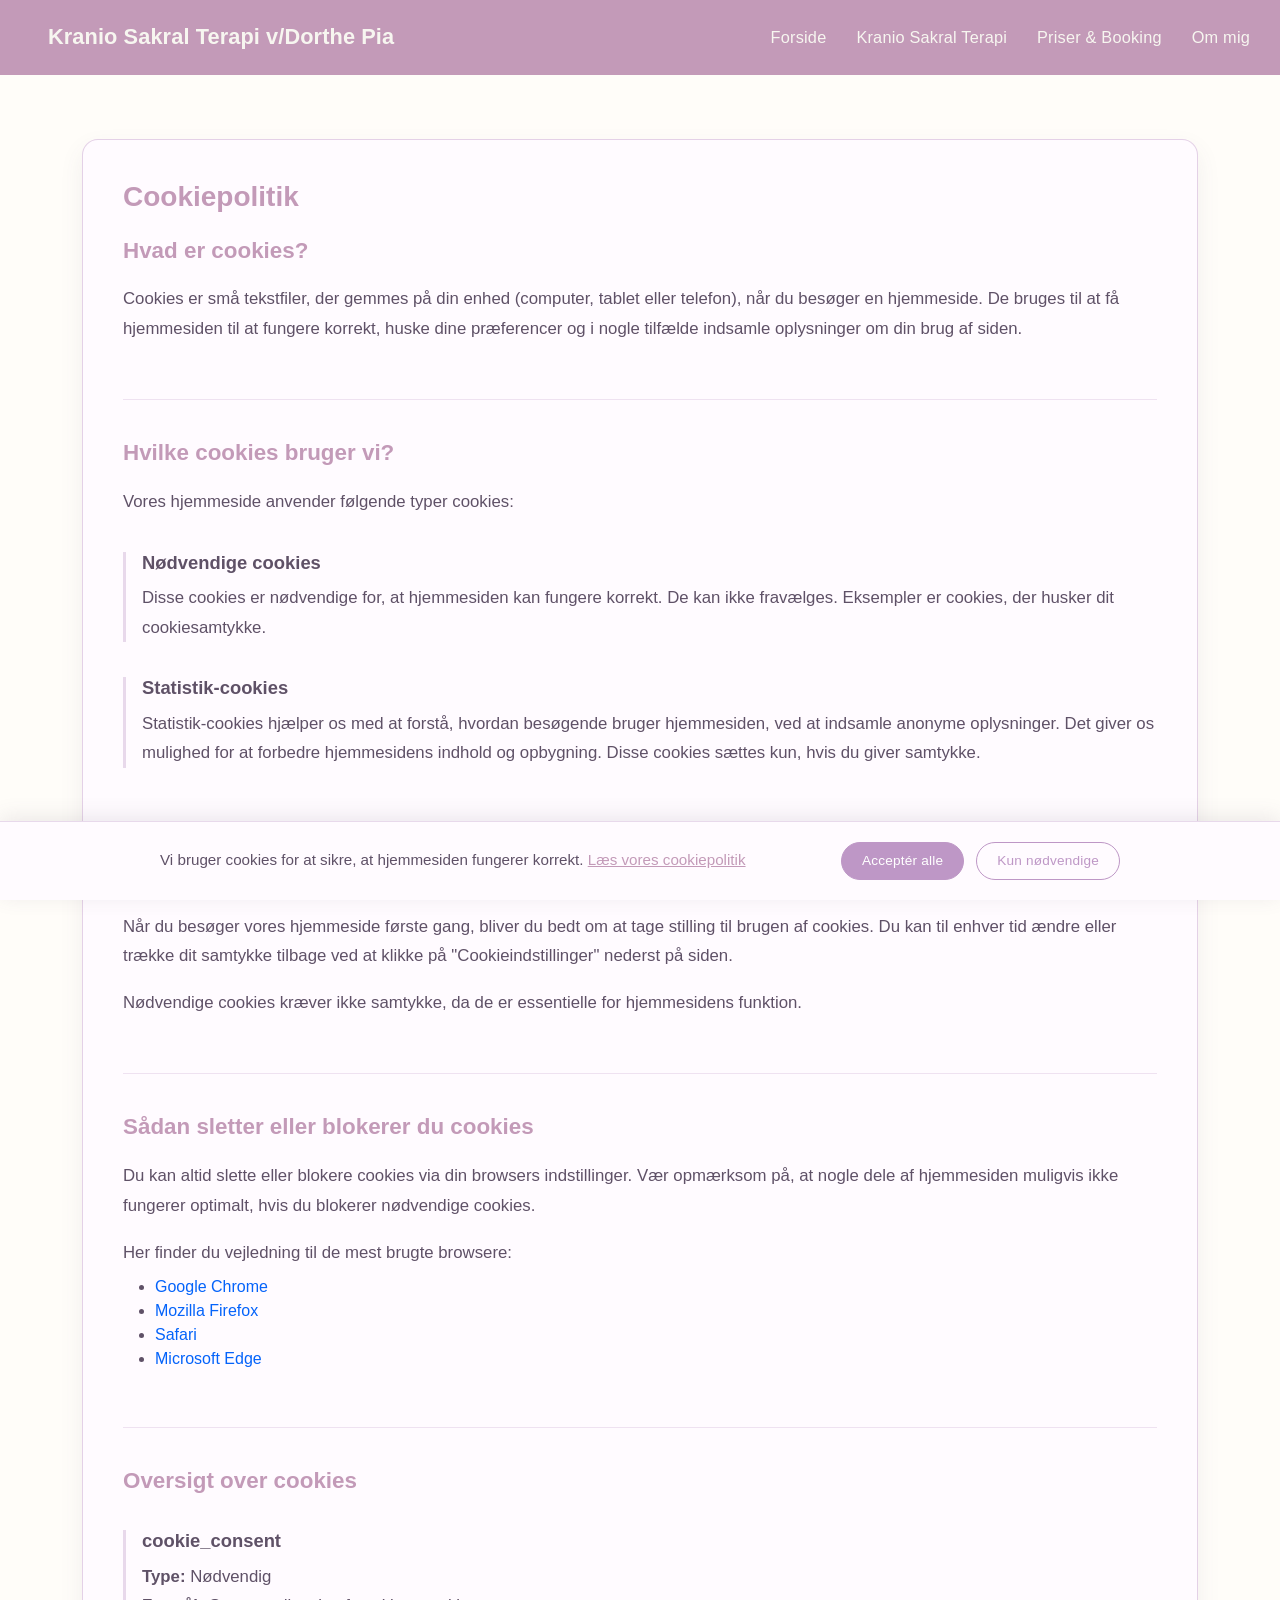
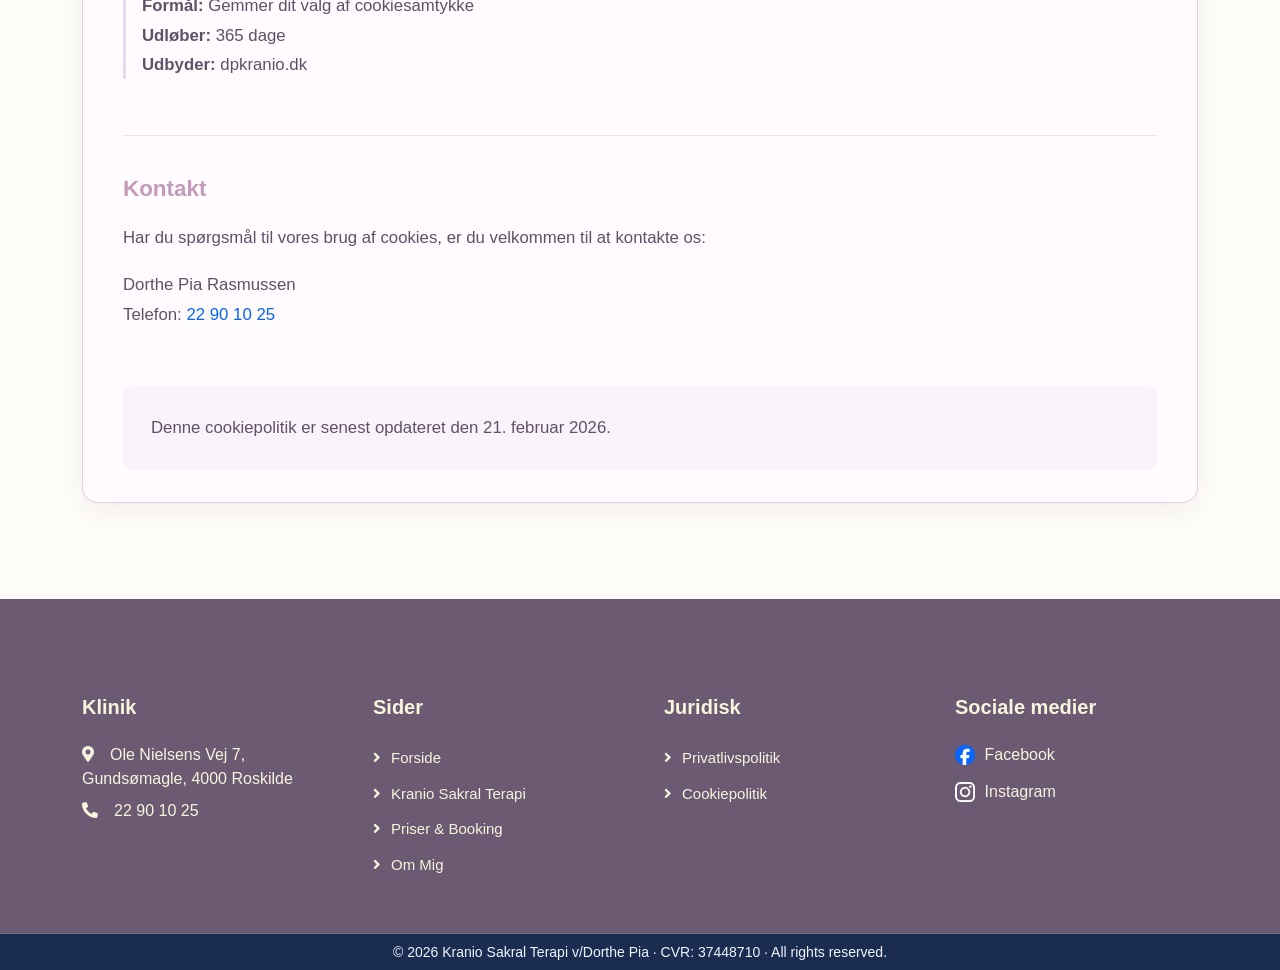
==== commit a7d3ee7b: "Footer: goer rights-aarstal dynamisk" ====
--- a/cookiepolitik.html
+++ b/cookiepolitik.html
@@ -75,7 +75,7 @@
 		</div>
 	</div></div>
 	<div class="container-fluid bg-dark text-light footer mt-5 pt-5"><div class="container py-5"><div class="row g-5"><div class="col-lg-3 col-md-6"><h5 class="text-light mb-4">Klinik</h5><p class="mb-2"><i class="fa fa-map-marker-alt me-3"></i>Ole Nielsens Vej 7, Gundsømagle, 4000 Roskilde</p><p class="mb-2"><i class="fa fa-phone-alt me-3"></i><a href="tel:+4522901025">22 90 10 25</a></p></div><div class="col-lg-3 col-md-6"><h5 class="text-light mb-4">Sider</h5><a class="btn btn-link" href="index.html">Forside</a><a class="btn btn-link" href="kranio-sakral-terapi.html">Kranio Sakral Terapi</a><a class="btn btn-link" href="priser-booking.html">Priser & Booking</a><a class="btn btn-link" href="om-mig.html">Om mig</a></div><div class="col-lg-3 col-md-6 order-4 order-md-3"><h5 class="text-light mb-4">Juridisk</h5><a class="btn btn-link" href="privatlivspolitik.html">Privatlivspolitik</a><a class="btn btn-link" href="cookiepolitik.html">Cookiepolitik</a></div><div class="col-lg-3 col-md-6 order-3 order-md-4"><h5 class="text-light mb-4">Sociale medier</h5><a class="social-link" href="#" aria-label="Facebook"><img src="billeder/facebook-logo.png" alt="Facebook" class="social-logo"><span>Facebook</span></a><a class="social-link" href="#" aria-label="Instagram"><img src="billeder/instagram-logo.png" alt="Instagram" class="social-logo"><span>Instagram</span></a></div></div></div></div>
-	<div class="container-fluid bg-dark text-light border-top border-secondary" style="padding: 6px 0;"><div class="container text-center"><small>&copy; 2026 Kranio Sakral Terapi v/Dorthe Pia · CVR: 37448710 · All rights reserved.</small></div></div>
+	<div class="container-fluid bg-dark text-light border-top border-secondary" style="padding: 6px 0;"><div class="container text-center"><small>&copy; <script>document.write(new Date().getFullYear())</script> Kranio Sakral Terapi v/Dorthe Pia · CVR: 37448710 · All rights reserved.</small></div></div>
 	<script src="https://cdn.jsdelivr.net/npm/bootstrap@5.0.0/dist/js/bootstrap.bundle.min.js"></script>
 	<script src="assets/js/cookie-consent.js"></script>
 </body>
